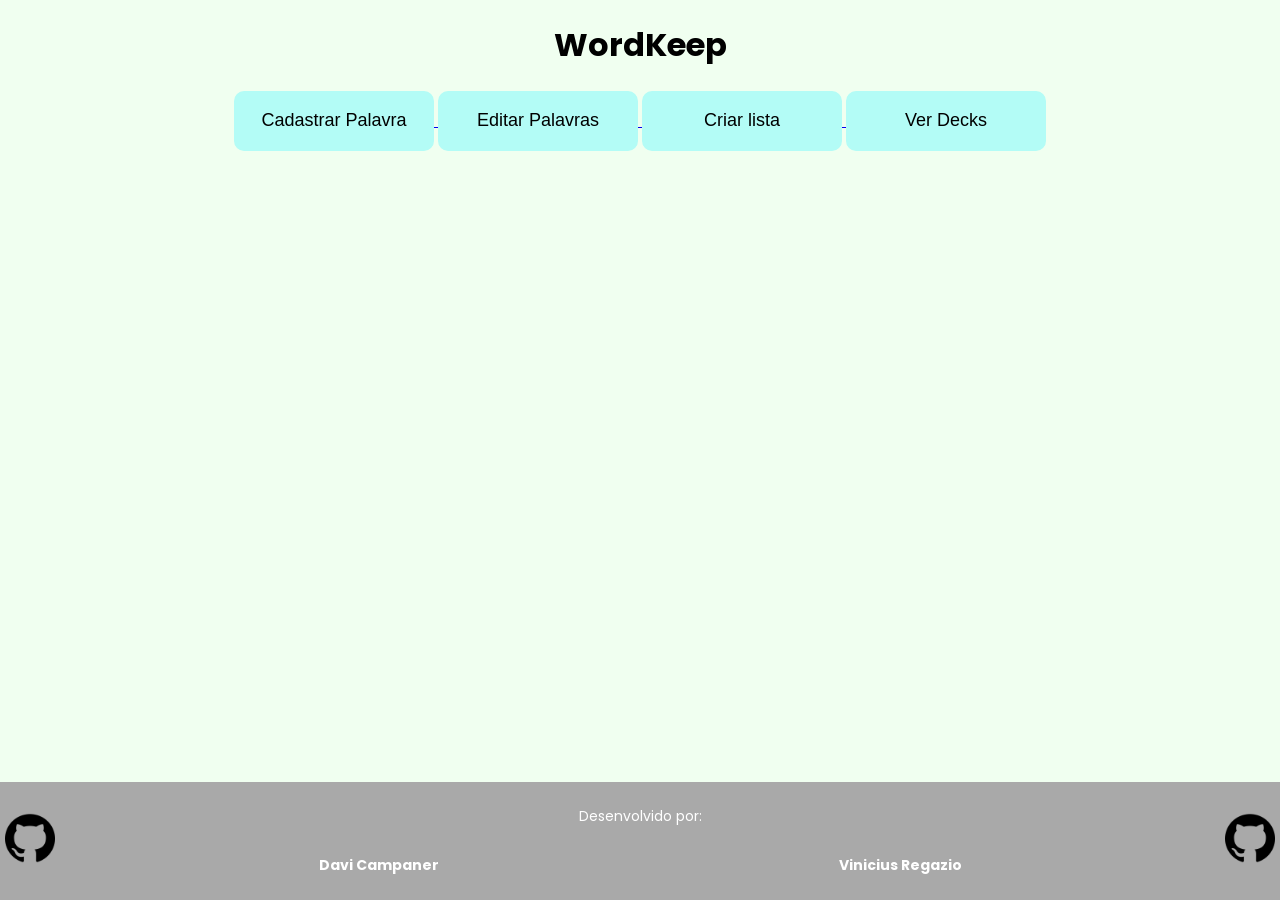
==== frontend/index.html @ 060b2a7f "style: rename button container class and adjust layout for better alignment" ====
<!DOCTYPE html>
<html lang="en">
<head>
    <meta charset="UTF-8">
    <meta name="viewport" content="width=device-width, initial-scale=1.0">
    <link rel="preconnect" href="https://fonts.googleapis.com">
    <link rel="preconnect" href="https://fonts.gstatic.com" crossorigin>
    <link href="https://fonts.googleapis.com/css2?family=Poppins:wght@300;400;600&display=swap" rel="stylesheet">
    <title>WordKeep</title>
    <link rel="stylesheet" href="src/style.css">

</head>

<body>

    <h1> WordKeep</h1>

    <div class="container">

        <div class="home-buttons">
            <a href="pages/criar.html"> 
            <button>Cadastrar Palavra</button>
            </a>
            <a href="pages/editar.html"> 
            <button>Editar Palavras</button>
            </a>
            <a href="pages/decks.html"> 
            <button>Criar lista</button>
            </a>
            <a href="pages/link.html"> 
            <button>Ver Decks</button>
            </a>
        </div>

    </div>
    <div class="container-palavras">

        <ul id="deckList"></ul>

    </div>
    <footer>

    <a href="https://github.com/campanerd">
        <img src="public/github.png">
    </a>

    <div class="text">

        <p>Desenvolvido por:</p>

        <div class="names">
            <strong><p>Davi Campaner</p></strong>
            <strong><p>Vinicius Regazio</p></strong>
        </div>

    </div>

    <a href="https://github.com/regazzio">
        <img src="public/github.png">
    </a>
<script src="src/index.js"></script>
</footer>
</body>
</html>
---- frontend/src/style.css ----
body{
    margin: 0;
    padding: 0;
    min-height: 100vh;
    display: flex;
    flex-direction: column;
    font-family: 'Poppins', sans-serif;
    background-color: honeydew;
 }

h1{
    color:black;
    text-align: center;
}

.container{
    display: flex;
    justify-content: center;
}

.buttons{
    display:flex;
    gap: 300px;
}

button{
    width:200px;
    height:60px;
    font-size:18px;
    background-color: rgb(179, 252, 246);
    border:none;
    border-radius:10px;
    top: 100px;
    transition: 0.3s;
}
button:hover{
    transform: translateY(-5px) scale(1.05);
    box-shadow: 0px 5px 15px rgba(0,0,0,0.3);
}

footer{
    margin-top: auto;

    display: flex;
    justify-content: space-between;
    align-items: center;

    width: 100%;

    text-align: center;

    background-color: darkgray;
    color: white;

    font-size: 14px;

    padding: 10px 0;
}

.names{
    display: flex;
    justify-content: space-between;
    width: 100%;
    gap: 400px;
}
img{
    width: 50px;
    margin: 5PX;
}
img:hover{
    transform: translateY(-5px) scale(1.05);

}
.container-palavras{

    display: flex;

    justify-content: center;

    margin-top: 20px;
}
#lista{
      width: 400px;

    list-style: none;

    padding: 20px;

    background-color: rgb(212, 207, 207);

    border-radius: 15px;

    box-shadow: 0px 4px 10px rgba(0,0,0,0.2);
}
#lista li{

    background-color: #f1f1f1;

    margin-bottom: 10px;

    padding: 10px;

    border-radius: 10px;

    font-size: 18px;

}
.input {
     display: flex;

    flex-direction: column;

    align-items: center;

    gap: 15px;

    margin-top: 20px;
}
.inputtext{

    display: flex;

    gap: 20px;

}
.inputtext input{

    width: 300px;

    height: 50px;

    padding: 10px;

    font-size: 18px;

    border-radius: 10px;

    border: 1px solid #ccc;

}
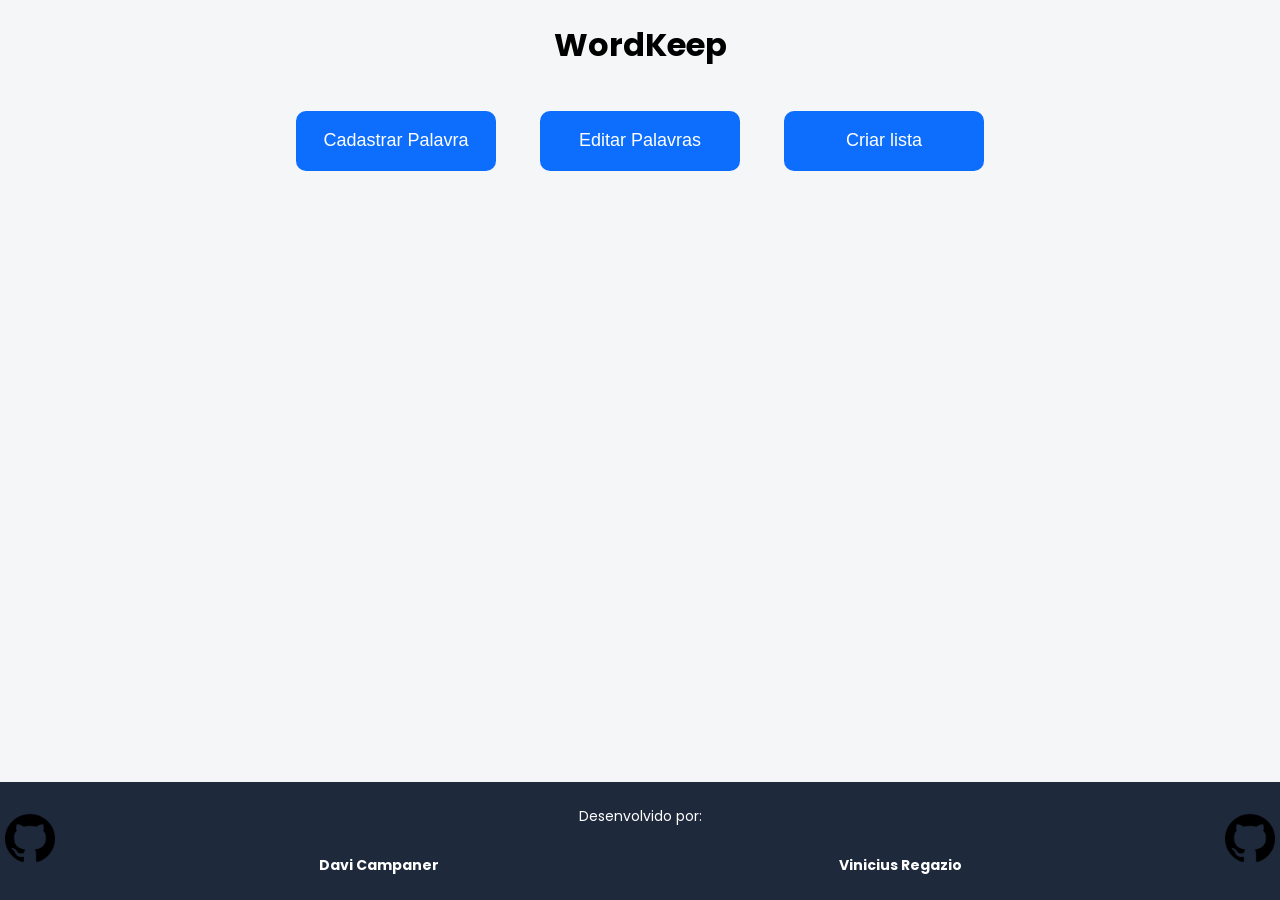
==== commit cfede723: "feat(frontend): update page structure and styles, add criarPalavra and criarDecks pages" ====
--- a/frontend/index.html
+++ b/frontend/index.html
@@ -7,7 +7,7 @@
     <link rel="preconnect" href="https://fonts.gstatic.com" crossorigin>
     <link href="https://fonts.googleapis.com/css2?family=Poppins:wght@300;400;600&display=swap" rel="stylesheet">
     <title>WordKeep</title>
-    <link rel="stylesheet" href="src/style.css">
+    <link rel="stylesheet" href="src/visualizar.css">
 
 </head>
 
@@ -16,28 +16,22 @@
     <h1> WordKeep</h1>
 
     <div class="container">
-
         <div class="home-buttons">
-            <a href="pages/criar.html"> 
+            <a href="pages/criarPalavra.html"> 
             <button>Cadastrar Palavra</button>
             </a>
             <a href="pages/editar.html"> 
             <button>Editar Palavras</button>
             </a>
-            <a href="pages/decks.html"> 
+            <a href="pages/criarDecks.html"> 
             <button>Criar lista</button>
-            </a>
-            <a href="pages/link.html"> 
-            <button>Ver Decks</button>
             </a>
         </div>
 
     </div>
-    <div class="container-palavras">
 
-        <ul id="deckList"></ul>
+    <div id="deckList" class="deck-container"></div>
 
-    </div>
     <footer>
 
     <a href="https://github.com/campanerd">
@@ -58,7 +52,7 @@
     <a href="https://github.com/regazzio">
         <img src="public/github.png">
     </a>
-<script src="src/index.js"></script>
+<script type="module" src="src/exibirDeck.js"></script>
 </footer>
 </body>
 </html>
--- a/frontend/src/visualizar.css
+++ b/frontend/src/visualizar.css
@@ -0,0 +1,115 @@
+body{
+    margin: 0;
+    padding: 0;
+    min-height: 100vh;
+    display: flex;
+    flex-direction: column;
+    font-family: 'Poppins', sans-serif;
+    background-color: #F4F6F8;
+ }
+
+h1{
+    color:black;
+    text-align: center;
+}
+
+.container{
+    display: flex;
+    justify-content: center;
+}
+
+.buttons{
+    display:flex;
+    gap: 300px;
+}
+
+button{
+    width:200px;
+    height:60px;
+    font-size:18px;
+    background-color: #0D6EFD;
+    border:none;
+    border-radius:10px;
+    top: 100px;
+    transition: 0.3s;
+    color: white;
+    margin: 20px;
+}
+button:hover{
+    transform: translateY(-5px) scale(1.05);
+    box-shadow: 0px 5px 15px rgba(0,0,0,0.3);
+}
+
+footer{
+     margin-top: auto;
+    display: flex;
+    justify-content: space-between;
+    align-items: center;
+    width: 100%;
+    text-align: center;
+    background-color: #1E293B;
+    color: white;
+    font-size: 14px;
+    padding: 10px 0;
+}
+
+.names{
+    display: flex;
+    justify-content: space-between;
+    width: 100%;
+    gap: 400px;
+}
+img{
+    width: 50px;
+    margin: 5PX;
+}
+img:hover{
+    transform: translateY(-5px) scale(1.05);
+
+}
+
+.deck-container{
+    display: flex;
+    flex-wrap: wrap;
+    gap: 25px;
+    justify-content: center;
+    margin: 20px;
+}
+
+.deck-card{
+    background: white;
+    width: 300px;
+    padding: 20px;
+    border-radius: 15px;
+    box-shadow: 0 4px 10px rgba(0,0,0,0.1);
+
+    transition: 0.2s;
+}
+
+.deck-card:hover{
+    transform: translateY(-5px);
+}
+
+.deck-card h2{
+    margin-top: 0;
+    color: #222;
+    border-bottom: 2px solid #eee;
+    padding-bottom: 10px;
+}
+
+.lista-palavras{
+    list-style: none;
+    padding: 0;
+}
+
+.palavra{
+    background: #f0f0f0;
+    margin: 8px 0;
+    padding: 10px;
+    border-radius: 8px;
+}
+.home-buttons a {
+
+    text-decoration: none;
+
+}
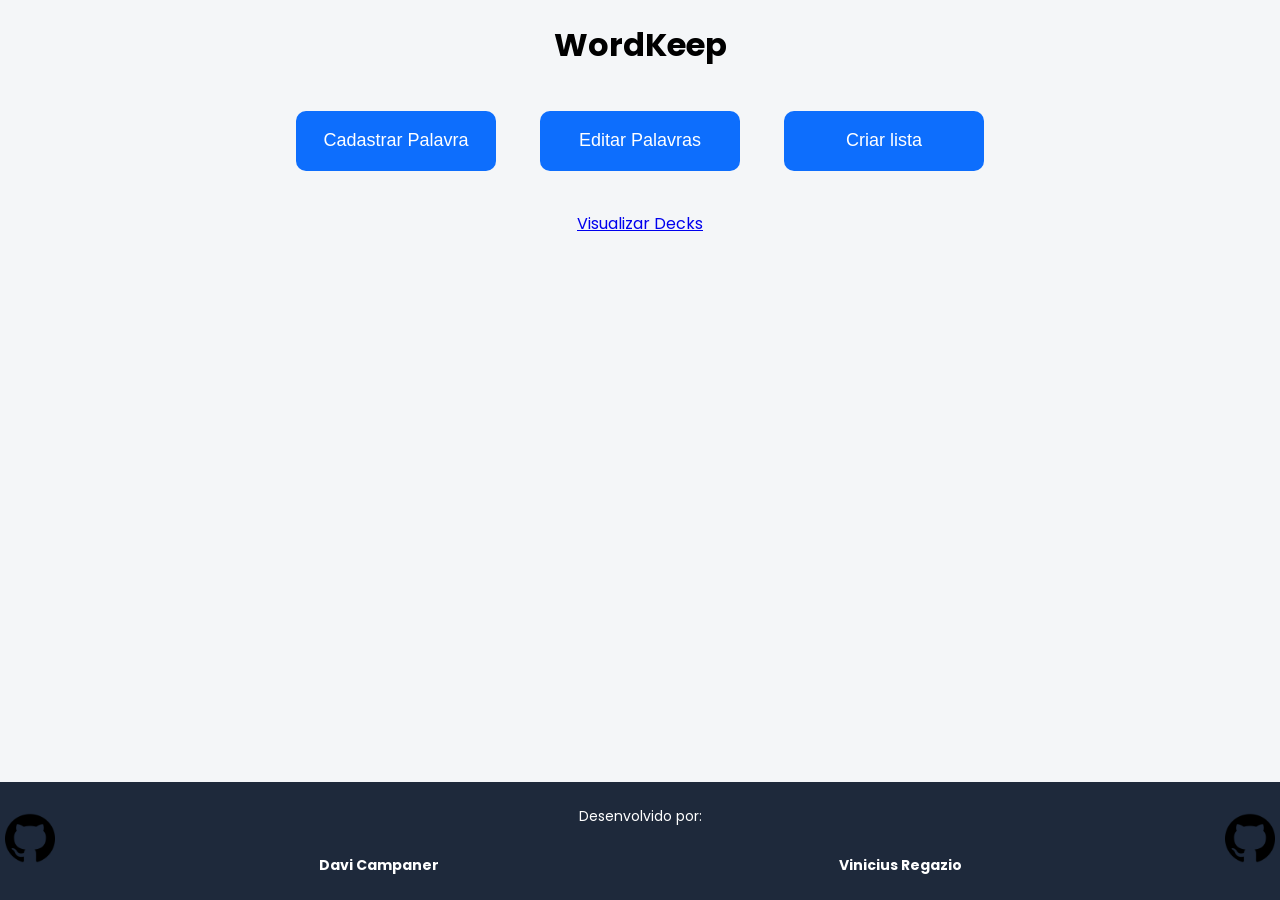
==== commit e279b7b0: "feat(frontend): add link to visualizarDecks and enhance deck list display with edit/delete options" ====
--- a/frontend/index.html
+++ b/frontend/index.html
@@ -30,7 +30,9 @@
 
     </div>
 
-    <div id="deckList" class="deck-container"></div>
+    <div id="deckList" class="deck-container">
+        <a href="pages/visualizarDecks.html">Visualizar Decks</a>
+    </div>
 
     <footer>
 
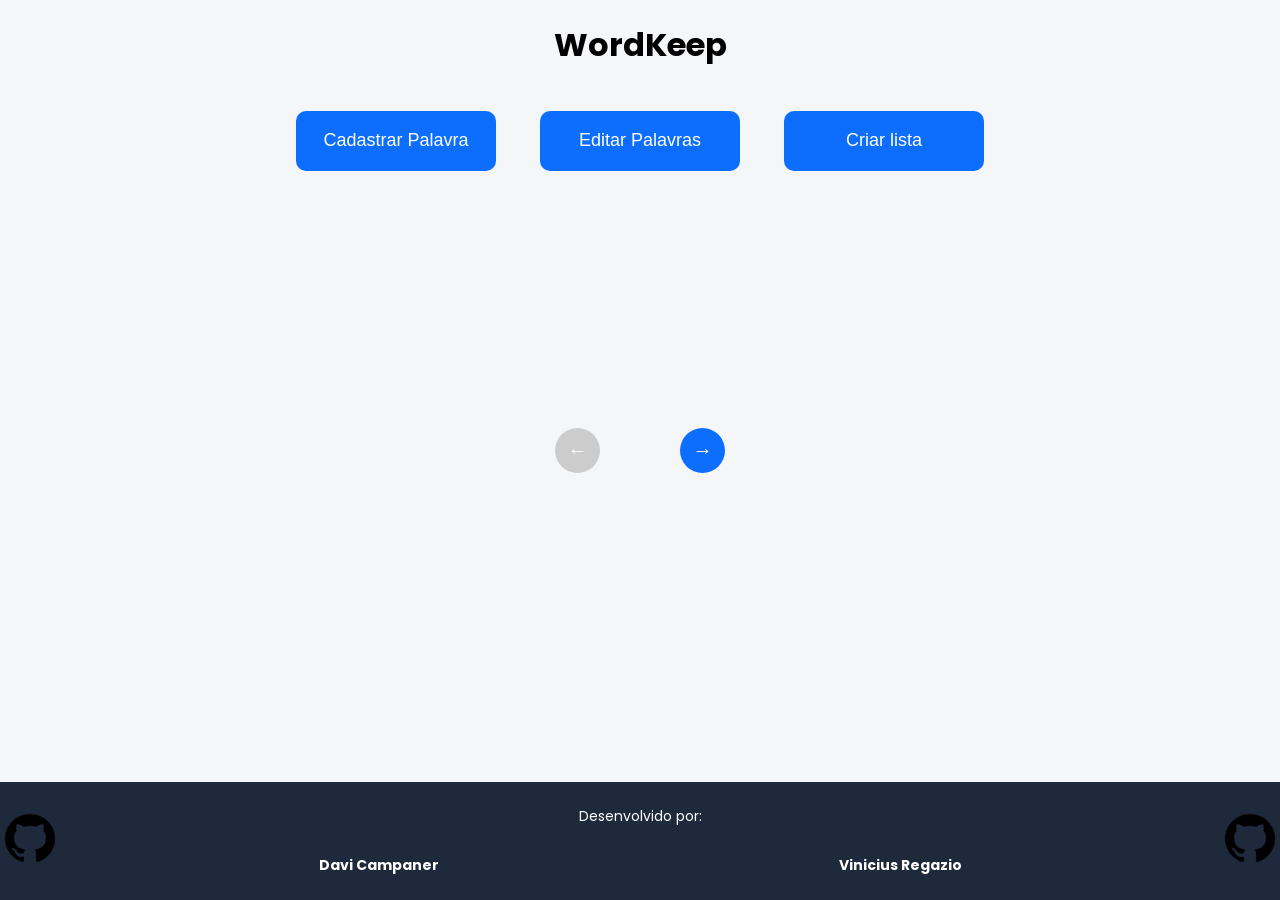
==== commit 56ee5d9f: "fix(frontend): fix exibirDeck bugs and improve carousel animation" ====
--- a/frontend/index.html
+++ b/frontend/index.html
@@ -30,8 +30,10 @@
 
     </div>
 
-    <div id="deckList" class="deck-container">
-        <a href="pages/visualizarDecks.html">Visualizar Decks</a>
+    <div class="carrossel-container">
+        <button id="btnAnterior" class="seta" disabled>&#8592;</button>
+        <div id="deckList" class="deck-container"></div>
+        <button id="btnProximo" class="seta">&#8594;</button>
     </div>
 
     <footer>
--- a/frontend/src/visualizar.css
+++ b/frontend/src/visualizar.css
@@ -68,48 +68,131 @@
 
 }
 
-.deck-container{
+.home-buttons a {
+    text-decoration: none;
+}
+
+.lista-palavras {
+    list-style: none;
+    padding: 0;
+}
+
+.palavra {
+    background: #f0f0f0;
+    margin: 8px 0;
+    padding: 10px;
+    border-radius: 8px;
+}
+
+.carrossel-container {
     display: flex;
-    flex-wrap: wrap;
-    gap: 25px;
+    align-items: center;
+    justify-content: center;
+    gap: 20px;
+    padding: 20px;
+    overflow: hidden;
+    min-height: 480px;
+}
+
+.deck-container {
+    display: flex;
+    align-items: center;
+    gap: 20px;
     justify-content: center;
     margin: 20px;
+    opacity: 1;
+    transition: opacity 0.3s ease;
 }
 
-.deck-card{
+
+.deck-card {
     background: white;
-    width: 300px;
+    width: 280px;
+    height: 400px;
+    overflow-y: auto;
     padding: 20px;
     border-radius: 15px;
     box-shadow: 0 4px 10px rgba(0,0,0,0.1);
-
-    transition: 0.2s;
+    transform: scale(0.85);
+    opacity: 0.6;
+    transition: transform 0.4s ease, box-shadow 0.4s ease, opacity 0.4s ease;
 }
 
-.deck-card:hover{
-    transform: translateY(-5px);
+.deck-card.ativo {
+    transform: scale(1);
+    opacity: 1;
+    box-shadow: 0 8px 20px rgba(0,0,0,0.2);
 }
 
-.deck-card h2{
+.deck-card h2 {
     margin-top: 0;
     color: #222;
     border-bottom: 2px solid #eee;
     padding-bottom: 10px;
 }
 
-.lista-palavras{
-    list-style: none;
-    padding: 0;
+.deck-card:hover {
+    transform: translateY(-5px);
 }
 
-.palavra{
-    background: #f0f0f0;
-    margin: 8px 0;
-    padding: 10px;
-    border-radius: 8px;
+.deck-card.ativo:hover {
+    transform: translateY(-5px) scale(1);
 }
-.home-buttons a {
 
-    text-decoration: none;
+.seta {
+    width: 45px;
+    height: 45px;
+    min-width: 45px;
+    font-size: 20px;
+    border-radius: 50%;
+    background-color: #0D6EFD;
+    color: white;
+    border: none;
+    cursor: pointer;
+    margin: 0;
+    padding: 0;
+    z-index: 10;
+}
 
-}+.seta:disabled {
+    background-color: #ccc;
+    cursor: not-allowed;
+    transform: none;
+    box-shadow: none;
+}
+
+@keyframes slideEsquerda {
+    from { transform: translateX(100px) scale(0.85); opacity: 0; }
+    to { transform: translateX(0) scale(0.85); opacity: 0.6; }
+}
+
+@keyframes slideEsquerda-ativo {
+    from { transform: translateX(100px) scale(1); opacity: 0; }
+    to { transform: translateX(0) scale(1); opacity: 1; }
+}
+
+@keyframes slideDireita {
+    from { transform: translateX(-100px) scale(0.85); opacity: 0; }
+    to { transform: translateX(0) scale(0.85); opacity: 0.6; }
+}
+
+@keyframes slideDireita-ativo {
+    from { transform: translateX(-100px) scale(1); opacity: 0; }
+    to { transform: translateX(0) scale(1); opacity: 1; }
+}
+
+.deck-card.slide-direita {
+    animation: slideDireita 0.4s ease forwards;
+}
+
+.deck-card.slide-esquerda {
+    animation: slideEsquerda 0.4s ease forwards;
+}
+
+.deck-card.ativo.slide-direita {
+    animation: slideDireita-ativo 0.4s ease forwards;
+}
+
+.deck-card.ativo.slide-esquerda {
+    animation: slideEsquerda-ativo 0.4s ease forwards;
+}
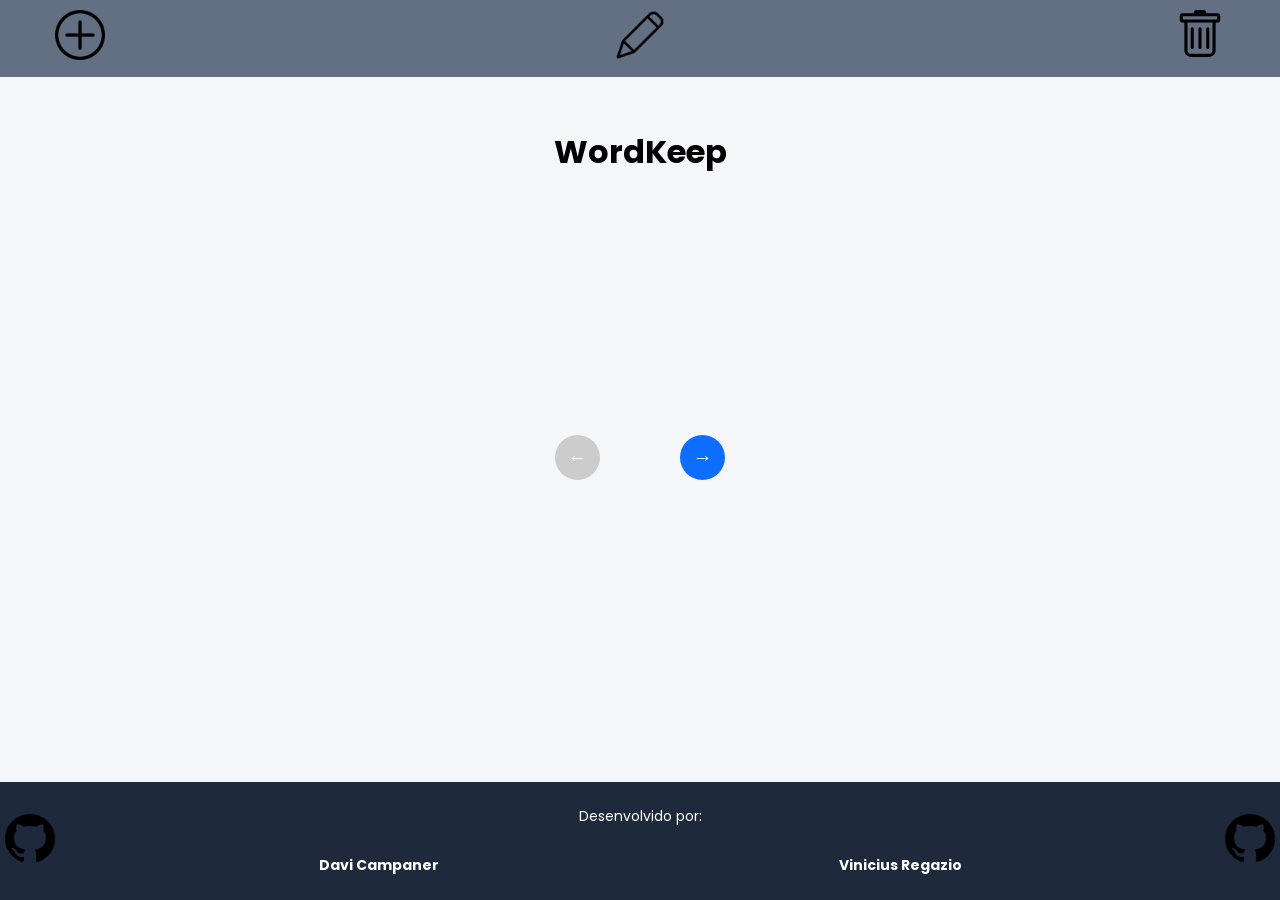
==== commit f3cee1fe: "refactor(frontend): update header layout and improve button styling" ====
--- a/frontend/index.html
+++ b/frontend/index.html
@@ -7,28 +7,26 @@
     <link rel="preconnect" href="https://fonts.gstatic.com" crossorigin>
     <link href="https://fonts.googleapis.com/css2?family=Poppins:wght@300;400;600&display=swap" rel="stylesheet">
     <title>WordKeep</title>
+    <link rel="stylesheet" href="src/base.css">
     <link rel="stylesheet" href="src/visualizar.css">
 
 </head>
 
 <body>
 
+    <header class="cabeca">
+        <a href="../frontend/pages/criarPalavra.html">
+            <img src="public/logo+.png" class="imagenstopo">
+        </a>
+        <a href="../frontend/pages/editar.html"> 
+            <img src="public/pen_icon.png" class="imagenstopo">
+            </a>
+        <a href="../frontend/pages/editar.html">
+            <img src="public/trash.svg" class="imagenstopo">
+        </a>
+        
+    </header>
     <h1> WordKeep</h1>
-
-    <div class="container">
-        <div class="home-buttons">
-            <a href="pages/criarPalavra.html"> 
-            <button>Cadastrar Palavra</button>
-            </a>
-            <a href="pages/editar.html"> 
-            <button>Editar Palavras</button>
-            </a>
-            <a href="pages/criarDecks.html"> 
-            <button>Criar lista</button>
-            </a>
-        </div>
-
-    </div>
 
     <div class="carrossel-container">
         <button id="btnAnterior" class="seta" disabled>&#8592;</button>
--- a/frontend/src/base.css
+++ b/frontend/src/base.css
@@ -0,0 +1,74 @@
+body {
+    margin: 0;
+    padding: 0;
+    min-height: 100vh;
+    display: flex;
+    flex-direction: column;
+    font-family: 'Poppins', sans-serif;
+    background-color: #F4F6F8;
+}
+
+h1 {
+    color: black;
+    text-align: center;
+}
+
+.container {
+    display: flex;
+    justify-content: space-around;
+}
+
+button {
+    width: 200px;
+    height: 60px;
+    font-size: 18px;
+    background-color: #0D6EFD;
+    border: none;
+    border-radius: 10px;
+    top: 100px;
+    transition: 0.3s;
+    color: white;
+    margin: 20px;
+}
+
+button:hover {
+    transform: translateY(-5px) scale(1.05);
+    box-shadow: 0px 5px 15px rgba(0, 0, 0, 0.3);
+}
+
+footer {
+    margin-top: auto;
+    display: flex;
+    justify-content: space-between;
+    align-items: center;
+    width: 100%;
+    text-align: center;
+    background-color: #1E293B;
+    color: white;
+    font-size: 14px;
+    padding: 10px 0;
+}
+
+.names {
+    display: flex;
+    justify-content: space-between;
+    width: 100%;
+    gap: 400px;
+}
+
+img {
+    width: 50px;
+    margin: 5px;
+}
+
+img:hover {
+    transform: translateY(-5px) scale(1.05);
+}
+
+.home-buttons a {
+    text-decoration: none;
+}
+.home-buttons{
+    display: flex;
+    justify-content: space-around;
+}
--- a/frontend/src/visualizar.css
+++ b/frontend/src/visualizar.css
@@ -1,75 +1,6 @@
-body{
-    margin: 0;
-    padding: 0;
-    min-height: 100vh;
-    display: flex;
-    flex-direction: column;
-    font-family: 'Poppins', sans-serif;
-    background-color: #F4F6F8;
- }
-
-h1{
-    color:black;
-    text-align: center;
-}
-
-.container{
-    display: flex;
-    justify-content: center;
-}
-
-.buttons{
-    display:flex;
+.buttons {
+    display: flex;
     gap: 300px;
-}
-
-button{
-    width:200px;
-    height:60px;
-    font-size:18px;
-    background-color: #0D6EFD;
-    border:none;
-    border-radius:10px;
-    top: 100px;
-    transition: 0.3s;
-    color: white;
-    margin: 20px;
-}
-button:hover{
-    transform: translateY(-5px) scale(1.05);
-    box-shadow: 0px 5px 15px rgba(0,0,0,0.3);
-}
-
-footer{
-     margin-top: auto;
-    display: flex;
-    justify-content: space-between;
-    align-items: center;
-    width: 100%;
-    text-align: center;
-    background-color: #1E293B;
-    color: white;
-    font-size: 14px;
-    padding: 10px 0;
-}
-
-.names{
-    display: flex;
-    justify-content: space-between;
-    width: 100%;
-    gap: 400px;
-}
-img{
-    width: 50px;
-    margin: 5PX;
-}
-img:hover{
-    transform: translateY(-5px) scale(1.05);
-
-}
-
-.home-buttons a {
-    text-decoration: none;
 }
 
 .lista-palavras {
@@ -86,12 +17,12 @@
 
 .carrossel-container {
     display: flex;
-    align-items: center;
+    align-items: center;      
     justify-content: center;
     gap: 20px;
     padding: 20px;
     overflow: hidden;
-    min-height: 480px;
+    min-height: 480px;         
 }
 
 .deck-container {
@@ -102,26 +33,30 @@
     margin: 20px;
     opacity: 1;
     transition: opacity 0.3s ease;
-}
-
+    font-size: 15px;
+}
 
 .deck-card {
     background: white;
-    width: 280px;
-    height: 400px;
+    width: 500px;
+    height: 440px;
     overflow-y: auto;
-    padding: 20px;
-    border-radius: 15px;
+    padding: 30px;
+    border-radius: 20px;
     box-shadow: 0 4px 10px rgba(0,0,0,0.1);
-    transform: scale(0.85);
-    opacity: 0.6;
-    transition: transform 0.4s ease, box-shadow 0.4s ease, opacity 0.4s ease;
+    transform: scale(0.8);
+    opacity: 0.5;
+    filter: blur(1px);
+    z-index: 1;
+    transition: transform 0.4s ease, opacity 0.4s ease, filter 0.4s ease, box-shadow 0.4s ease;
 }
 
 .deck-card.ativo {
-    transform: scale(1);
+    transform: scale(2);
     opacity: 1;
+    filter: blur(0);
     box-shadow: 0 8px 20px rgba(0,0,0,0.2);
+    z-index: 10;
 }
 
 .deck-card h2 {
@@ -129,10 +64,11 @@
     color: #222;
     border-bottom: 2px solid #eee;
     padding-bottom: 10px;
+    font-size: 25px;
 }
 
 .deck-card:hover {
-    transform: translateY(-5px);
+    transform: translateY(-5px) scale(0.85);
 }
 
 .deck-card.ativo:hover {
@@ -196,3 +132,69 @@
 .deck-card.ativo.slide-esquerda {
     animation: slideEsquerda-ativo 0.4s ease forwards;
 }
+#deckList {
+    display: flex;
+    justify-content: center;
+    align-items: center;
+    gap: 20px;
+    transition: transform 0.35s ease;
+    will-change: transform;
+}
+
+.home-buttons {
+    position: absolute;      
+    top: 20px;
+    right: 30px;
+    display: flex;
+    flex-direction: column;
+    align-items: flex-end;   
+    gap: 8px;
+}
+
+.home-buttons button {
+    width: 150px;
+    height: 45px;
+    font-size: 14px;
+    margin: 0;   
+}
+#deckList {
+    display: flex;
+    justify-content: center;
+    align-items: center;
+    gap: 20px;
+    transition: transform 0.35s ease;
+    will-change: transform;
+}
+
+
+.deck-card {
+    width: 300px;
+    transition:
+        transform 0.4s ease,
+        opacity 0.4s ease,
+        filter 0.4s ease;
+    transform: scale(0.78);
+    opacity: 0.45;
+    filter: blur(1px);
+    z-index: 1;
+}
+
+.deck-card.ativo {
+    transform: scale(1);
+    opacity: 1;
+    filter: blur(0);
+    z-index: 10;
+}
+.cabeca{
+    top: 0%;
+    width: 100%;
+    background-color: #636f83;
+    text-align: center;
+    padding: 5px 0;
+    margin-bottom: 30px;
+    display: flex;
+    align-items: center;
+    gap: 500PX;
+    display: flex;
+    justify-content: center;
+}
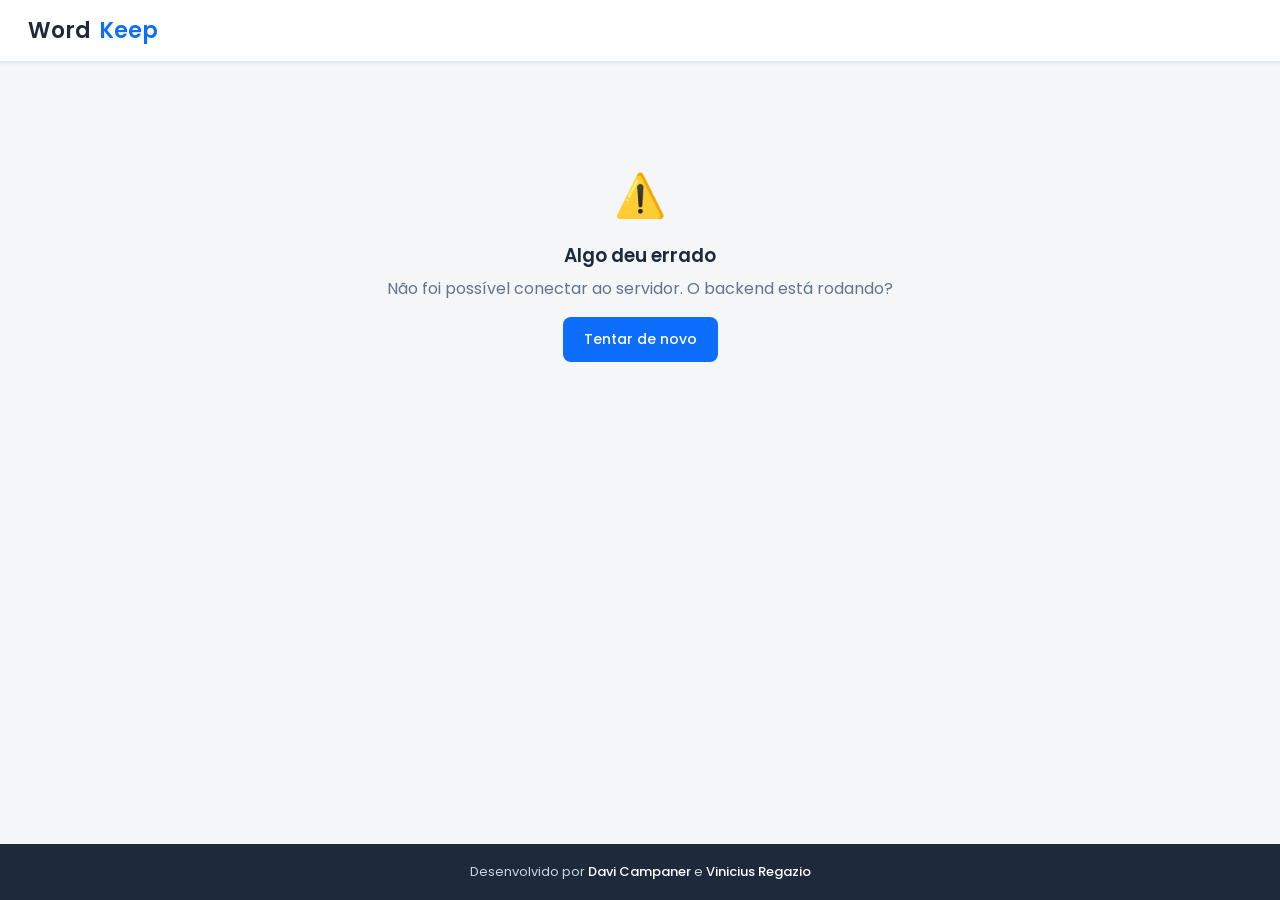
==== commit 80424820: "feat(frontend): refresh and update, files reorganize on the frontend" ====
--- a/frontend/index.html
+++ b/frontend/index.html
@@ -1,60 +1,35 @@
 <!DOCTYPE html>
-<html lang="en">
+<html lang="pt-br">
 <head>
     <meta charset="UTF-8">
     <meta name="viewport" content="width=device-width, initial-scale=1.0">
     <link rel="preconnect" href="https://fonts.googleapis.com">
     <link rel="preconnect" href="https://fonts.gstatic.com" crossorigin>
-    <link href="https://fonts.googleapis.com/css2?family=Poppins:wght@300;400;600&display=swap" rel="stylesheet">
+    <link href="https://fonts.googleapis.com/css2?family=Poppins:wght@300;400;500;600&display=swap" rel="stylesheet">
     <title>WordKeep</title>
-    <link rel="stylesheet" href="src/base.css">
-    <link rel="stylesheet" href="src/visualizar.css">
-
+    <link rel="stylesheet" href="src/styles/styles.css">
 </head>
 
 <body>
+    <header class="topbar">
+        <div class="brand" data-nav="decks">
+            Word<span class="dot">Keep</span>
+        </div>
+        <nav id="nav"></nav>
+    </header>
 
-    <header class="cabeca">
-        <a href="../frontend/pages/criarPalavra.html">
-            <img src="public/logo+.png" class="imagenstopo">
-        </a>
-        <a href="../frontend/pages/editar.html"> 
-            <img src="public/pen_icon.png" class="imagenstopo">
-            </a>
-        <a href="../frontend/pages/editar.html">
-            <img src="public/trash.svg" class="imagenstopo">
-        </a>
-        
-    </header>
-    <h1> WordKeep</h1>
-
-    <div class="carrossel-container">
-        <button id="btnAnterior" class="seta" disabled>&#8592;</button>
-        <div id="deckList" class="deck-container"></div>
-        <button id="btnProximo" class="seta">&#8594;</button>
-    </div>
+    <main id="app"></main>
 
     <footer>
+        Desenvolvido por
+        <a href="https://github.com/campanerd" target="_blank">Davi Campaner</a>
+        e
+        <a href="https://github.com/regazzio" target="_blank">Vinicius Regazio</a>
+    </footer>
 
-    <a href="https://github.com/campanerd">
-        <img src="public/github.png">
-    </a>
+    <div id="toast-container"></div>
+    <div id="modal-root"></div>
 
-    <div class="text">
-
-        <p>Desenvolvido por:</p>
-
-        <div class="names">
-            <strong><p>Davi Campaner</p></strong>
-            <strong><p>Vinicius Regazio</p></strong>
-        </div>
-
-    </div>
-
-    <a href="https://github.com/regazzio">
-        <img src="public/github.png">
-    </a>
-<script type="module" src="src/exibirDeck.js"></script>
-</footer>
+    <script type="module" src="src/app.js"></script>
 </body>
-</html>+</html>
--- a/frontend/src/styles/styles.css
+++ b/frontend/src/styles/styles.css
@@ -0,0 +1,615 @@
+/* ============================================================
+   WordKeep — Design System
+   ============================================================ */
+
+:root {
+    --primary: #0D6EFD;
+    --primary-dark: #0b5ed7;
+    --primary-soft: #e7f1ff;
+
+    --dark: #1E293B;
+    --bg: #F4F6F8;
+    --surface: #ffffff;
+
+    --text: #1E293B;
+    --text-muted: #64748b;
+    --border: #e2e8f0;
+
+    --danger: #ef4444;
+    --danger-dark: #dc2626;
+    --success: #22c55e;
+
+    --radius-sm: 8px;
+    --radius: 14px;
+    --radius-lg: 20px;
+
+    --shadow-sm: 0 1px 3px rgba(15, 23, 42, 0.08);
+    --shadow: 0 4px 14px rgba(15, 23, 42, 0.10);
+    --shadow-lg: 0 12px 32px rgba(15, 23, 42, 0.16);
+
+    --transition: 0.2s ease;
+}
+
+* {
+    box-sizing: border-box;
+    margin: 0;
+    padding: 0;
+}
+
+body {
+    font-family: 'Poppins', sans-serif;
+    background-color: var(--bg);
+    color: var(--text);
+    min-height: 100vh;
+    display: flex;
+    flex-direction: column;
+}
+
+/* ---------------- Topbar ---------------- */
+.topbar {
+    position: sticky;
+    top: 0;
+    z-index: 50;
+    display: flex;
+    align-items: center;
+    justify-content: space-between;
+    padding: 14px 28px;
+    background: var(--surface);
+    border-bottom: 1px solid var(--border);
+    box-shadow: var(--shadow-sm);
+}
+
+.brand {
+    display: flex;
+    align-items: center;
+    gap: 8px;
+    font-size: 22px;
+    font-weight: 600;
+    color: var(--dark);
+    cursor: pointer;
+    user-select: none;
+}
+
+.brand .dot {
+    color: var(--primary);
+}
+
+.topbar nav {
+    display: flex;
+    gap: 6px;
+}
+
+.nav-link {
+    padding: 8px 16px;
+    border-radius: var(--radius-sm);
+    font-size: 14px;
+    font-weight: 500;
+    color: var(--text-muted);
+    background: none;
+    border: none;
+    cursor: pointer;
+    transition: var(--transition);
+}
+
+.nav-link:hover {
+    background: var(--bg);
+    color: var(--text);
+}
+
+.nav-link.active {
+    background: var(--primary-soft);
+    color: var(--primary);
+}
+
+/* ---------------- Layout ---------------- */
+main {
+    flex: 1;
+    width: 100%;
+    max-width: 1100px;
+    margin: 0 auto;
+    padding: 32px 28px 60px;
+}
+
+.page-head {
+    display: flex;
+    align-items: center;
+    justify-content: space-between;
+    gap: 16px;
+    margin-bottom: 28px;
+    flex-wrap: wrap;
+}
+
+.page-head h1 {
+    font-size: 26px;
+    font-weight: 600;
+    color: var(--dark);
+}
+
+.page-head .subtitle {
+    font-size: 14px;
+    color: var(--text-muted);
+    margin-top: 2px;
+}
+
+.back-btn {
+    display: inline-flex;
+    align-items: center;
+    gap: 6px;
+    background: none;
+    border: none;
+    color: var(--text-muted);
+    font-size: 14px;
+    font-weight: 500;
+    cursor: pointer;
+    padding: 6px 0;
+    margin-bottom: 12px;
+    transition: var(--transition);
+}
+
+.back-btn:hover {
+    color: var(--primary);
+}
+
+/* ---------------- Buttons ---------------- */
+.btn {
+    display: inline-flex;
+    align-items: center;
+    justify-content: center;
+    gap: 8px;
+    font-family: inherit;
+    font-size: 14px;
+    font-weight: 500;
+    padding: 11px 20px;
+    border-radius: var(--radius-sm);
+    border: 1px solid transparent;
+    cursor: pointer;
+    transition: var(--transition);
+    white-space: nowrap;
+}
+
+.btn:active {
+    transform: translateY(1px);
+}
+
+.btn-primary {
+    background: var(--primary);
+    color: #fff;
+}
+
+.btn-primary:hover {
+    background: var(--primary-dark);
+}
+
+.btn-ghost {
+    background: var(--surface);
+    color: var(--text);
+    border-color: var(--border);
+}
+
+.btn-ghost:hover {
+    background: var(--bg);
+}
+
+.btn-danger {
+    background: var(--danger);
+    color: #fff;
+}
+
+.btn-danger:hover {
+    background: var(--danger-dark);
+}
+
+.btn:disabled {
+    opacity: 0.55;
+    cursor: not-allowed;
+    transform: none;
+}
+
+.icon-btn {
+    display: inline-flex;
+    align-items: center;
+    justify-content: center;
+    width: 34px;
+    height: 34px;
+    border-radius: var(--radius-sm);
+    border: none;
+    background: none;
+    color: var(--text-muted);
+    cursor: pointer;
+    font-size: 16px;
+    transition: var(--transition);
+}
+
+.icon-btn:hover {
+    background: var(--bg);
+    color: var(--text);
+}
+
+.icon-btn.danger:hover {
+    background: #fee2e2;
+    color: var(--danger);
+}
+
+/* ---------------- Deck grid ---------------- */
+.deck-grid {
+    display: grid;
+    grid-template-columns: repeat(auto-fill, minmax(240px, 1fr));
+    gap: 20px;
+}
+
+.deck-card {
+    background: var(--surface);
+    border: 1px solid var(--border);
+    border-radius: var(--radius);
+    padding: 22px;
+    cursor: pointer;
+    transition: var(--transition);
+    display: flex;
+    flex-direction: column;
+    gap: 14px;
+    min-height: 150px;
+}
+
+.deck-card:hover {
+    transform: translateY(-4px);
+    box-shadow: var(--shadow-lg);
+    border-color: transparent;
+}
+
+.deck-card .deck-name {
+    font-size: 18px;
+    font-weight: 600;
+    color: var(--dark);
+    word-break: break-word;
+}
+
+.deck-card .deck-meta {
+    font-size: 13px;
+    color: var(--text-muted);
+    margin-top: auto;
+    display: flex;
+    align-items: center;
+    gap: 6px;
+}
+
+.deck-card .deck-actions {
+    display: flex;
+    gap: 4px;
+    margin-top: auto;
+}
+
+.badge {
+    display: inline-flex;
+    align-items: center;
+    gap: 5px;
+    background: var(--primary-soft);
+    color: var(--primary);
+    font-size: 12px;
+    font-weight: 500;
+    padding: 4px 10px;
+    border-radius: 999px;
+}
+
+/* ---------------- Word list ---------------- */
+.word-add {
+    display: flex;
+    gap: 10px;
+    margin-bottom: 24px;
+    flex-wrap: wrap;
+}
+
+.word-add .input {
+    flex: 1;
+    min-width: 220px;
+}
+
+.word-list {
+    display: flex;
+    flex-direction: column;
+    gap: 10px;
+}
+
+.word-row {
+    display: flex;
+    align-items: center;
+    gap: 14px;
+    background: var(--surface);
+    border: 1px solid var(--border);
+    border-radius: var(--radius);
+    padding: 14px 18px;
+    transition: var(--transition);
+}
+
+.word-row:hover {
+    box-shadow: var(--shadow);
+}
+
+.word-row .term {
+    font-weight: 600;
+    color: var(--dark);
+}
+
+.word-row .arrow {
+    color: var(--text-muted);
+}
+
+.word-row .translation {
+    color: var(--text-muted);
+}
+
+.word-row .missing {
+    color: var(--danger);
+    font-style: italic;
+    font-size: 13px;
+}
+
+.word-row .spacer {
+    margin-left: auto;
+}
+
+/* ---------------- Inputs ---------------- */
+.input {
+    width: 100%;
+    font-family: inherit;
+    font-size: 15px;
+    padding: 12px 14px;
+    border: 1px solid var(--border);
+    border-radius: var(--radius-sm);
+    background: var(--surface);
+    color: var(--text);
+    transition: var(--transition);
+}
+
+.input:focus {
+    outline: none;
+    border-color: var(--primary);
+    box-shadow: 0 0 0 3px var(--primary-soft);
+}
+
+.field-label {
+    display: block;
+    font-size: 13px;
+    font-weight: 500;
+    color: var(--text-muted);
+    margin-bottom: 6px;
+}
+
+/* ---------------- Empty / loading ---------------- */
+.empty {
+    text-align: center;
+    padding: 70px 20px;
+    color: var(--text-muted);
+}
+
+.empty .emoji {
+    font-size: 42px;
+    margin-bottom: 14px;
+}
+
+.empty h3 {
+    color: var(--text);
+    font-weight: 600;
+    margin-bottom: 6px;
+}
+
+.spinner {
+    width: 36px;
+    height: 36px;
+    margin: 70px auto;
+    border: 4px solid var(--border);
+    border-top-color: var(--primary);
+    border-radius: 50%;
+    animation: spin 0.7s linear infinite;
+}
+
+@keyframes spin {
+    to { transform: rotate(360deg); }
+}
+
+/* ---------------- Study / flashcards ---------------- */
+.study {
+    display: flex;
+    flex-direction: column;
+    align-items: center;
+    gap: 24px;
+}
+
+.flashcard {
+    width: min(440px, 100%);
+    height: 280px;
+    perspective: 1200px;
+    cursor: pointer;
+}
+
+.flashcard-inner {
+    position: relative;
+    width: 100%;
+    height: 100%;
+    transition: transform 0.5s;
+    transform-style: preserve-3d;
+}
+
+.flashcard.flipped .flashcard-inner {
+    transform: rotateY(180deg);
+}
+
+.flashcard-face {
+    position: absolute;
+    inset: 0;
+    backface-visibility: hidden;
+    display: flex;
+    flex-direction: column;
+    align-items: center;
+    justify-content: center;
+    gap: 10px;
+    background: var(--surface);
+    border: 1px solid var(--border);
+    border-radius: var(--radius-lg);
+    box-shadow: var(--shadow);
+    padding: 30px;
+    text-align: center;
+}
+
+.flashcard-face .hint {
+    font-size: 12px;
+    text-transform: uppercase;
+    letter-spacing: 1px;
+    color: var(--text-muted);
+}
+
+.flashcard-face .word {
+    font-size: 32px;
+    font-weight: 600;
+    color: var(--dark);
+    word-break: break-word;
+}
+
+.flashcard-face.back {
+    transform: rotateY(180deg);
+    background: var(--primary-soft);
+}
+
+.flashcard-face.back .word {
+    color: var(--primary-dark);
+}
+
+.study-controls {
+    display: flex;
+    align-items: center;
+    gap: 16px;
+}
+
+.study-progress {
+    font-size: 14px;
+    font-weight: 500;
+    color: var(--text-muted);
+    min-width: 70px;
+    text-align: center;
+}
+
+.round-btn {
+    width: 48px;
+    height: 48px;
+    border-radius: 50%;
+    border: none;
+    background: var(--primary);
+    color: #fff;
+    font-size: 20px;
+    cursor: pointer;
+    transition: var(--transition);
+}
+
+.round-btn:hover {
+    background: var(--primary-dark);
+    transform: scale(1.05);
+}
+
+.round-btn:disabled {
+    background: #cbd5e1;
+    cursor: not-allowed;
+    transform: none;
+}
+
+/* ---------------- Modal ---------------- */
+.modal-overlay {
+    position: fixed;
+    inset: 0;
+    background: rgba(15, 23, 42, 0.45);
+    display: flex;
+    align-items: center;
+    justify-content: center;
+    padding: 20px;
+    z-index: 100;
+    animation: fade 0.15s ease;
+}
+
+.modal {
+    background: var(--surface);
+    border-radius: var(--radius-lg);
+    box-shadow: var(--shadow-lg);
+    width: min(420px, 100%);
+    padding: 26px;
+    animation: pop 0.18s ease;
+}
+
+.modal h2 {
+    font-size: 19px;
+    font-weight: 600;
+    color: var(--dark);
+    margin-bottom: 8px;
+}
+
+.modal p {
+    font-size: 14px;
+    color: var(--text-muted);
+    margin-bottom: 18px;
+}
+
+.modal-actions {
+    display: flex;
+    justify-content: flex-end;
+    gap: 10px;
+    margin-top: 22px;
+}
+
+@keyframes fade {
+    from { opacity: 0; }
+}
+
+@keyframes pop {
+    from { opacity: 0; transform: scale(0.96); }
+}
+
+/* ---------------- Toast ---------------- */
+#toast-container {
+    position: fixed;
+    bottom: 24px;
+    right: 24px;
+    display: flex;
+    flex-direction: column;
+    gap: 10px;
+    z-index: 200;
+}
+
+.toast {
+    display: flex;
+    align-items: center;
+    gap: 10px;
+    background: var(--dark);
+    color: #fff;
+    padding: 13px 18px;
+    border-radius: var(--radius-sm);
+    box-shadow: var(--shadow-lg);
+    font-size: 14px;
+    animation: slide-in 0.25s ease;
+    max-width: 340px;
+}
+
+.toast.success { background: #15803d; }
+.toast.error { background: var(--danger-dark); }
+
+@keyframes slide-in {
+    from { opacity: 0; transform: translateX(40px); }
+}
+
+/* ---------------- Footer ---------------- */
+footer {
+    background: var(--dark);
+    color: #cbd5e1;
+    text-align: center;
+    padding: 18px;
+    font-size: 13px;
+}
+
+footer a {
+    color: #fff;
+    text-decoration: none;
+    font-weight: 500;
+}
+
+/* ---------------- Responsive ---------------- */
+@media (max-width: 640px) {
+    .topbar { padding: 12px 16px; }
+    main { padding: 24px 16px 50px; }
+    .page-head h1 { font-size: 22px; }
+}
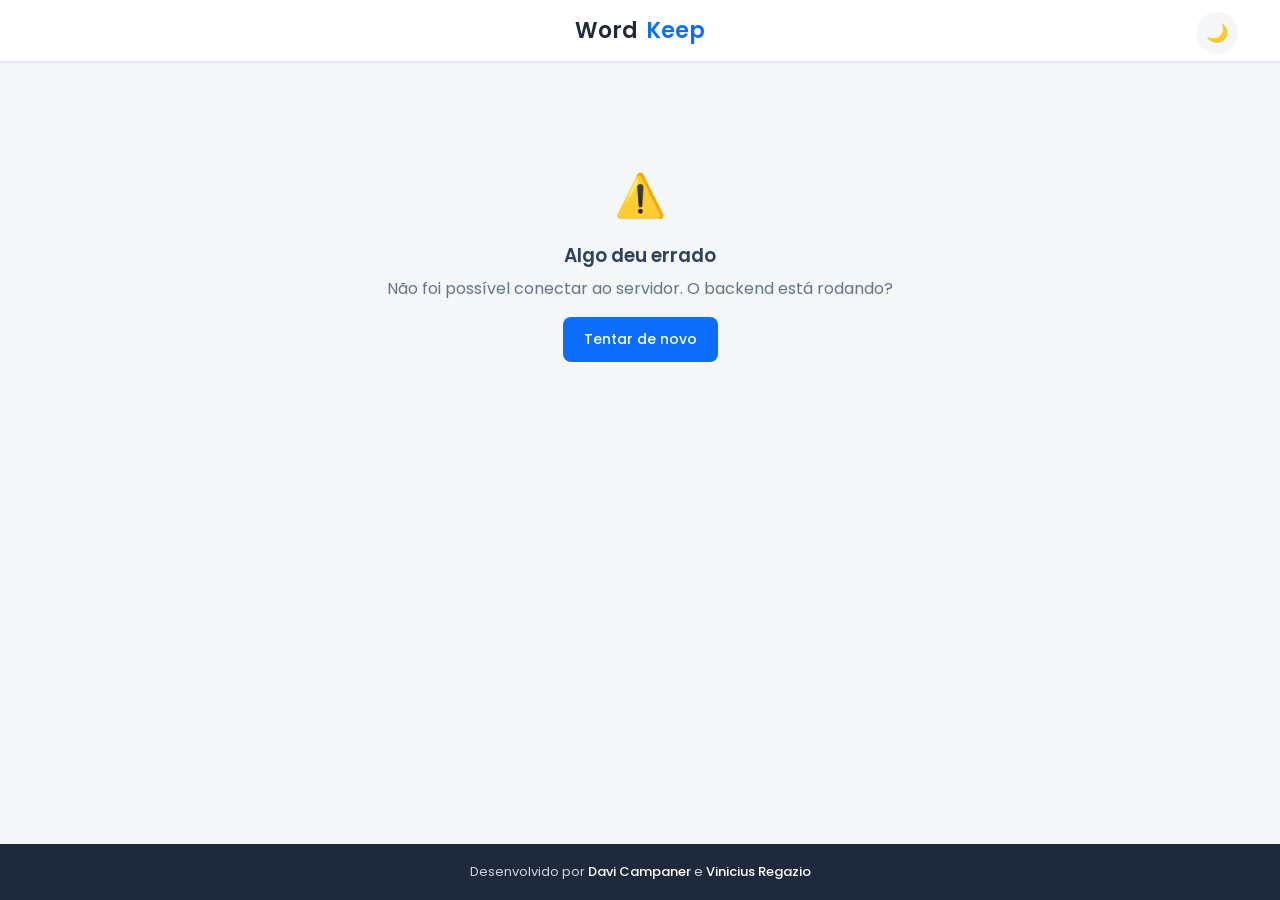
==== commit 29321d97: "feat(frontend): add theme toggle button and dark mode support" ====
--- a/frontend/index.html
+++ b/frontend/index.html
@@ -16,6 +16,9 @@
             Word<span class="dot">Keep</span>
         </div>
         <nav id="nav"></nav>
+        <button id="theme-toggle" class="theme-toggle">
+          🌙
+        </button>
     </header>
 
     <main id="app"></main>
--- a/frontend/src/styles/styles.css
+++ b/frontend/src/styles/styles.css
@@ -1,33 +1,26 @@
-/* ============================================================
-   WordKeep — Design System
-   ============================================================ */
-
 :root {
     --primary: #0D6EFD;
     --primary-dark: #0b5ed7;
-    --primary-soft: #e7f1ff;
-
+    --primary-soft: #deddfc;
     --dark: #1E293B;
     --bg: #F4F6F8;
     --surface: #ffffff;
-
-    --text: #1E293B;
+    --text: #2f415e;
     --text-muted: #64748b;
     --border: #e2e8f0;
-
     --danger: #ef4444;
     --danger-dark: #dc2626;
     --success: #22c55e;
-
     --radius-sm: 8px;
     --radius: 14px;
     --radius-lg: 20px;
-
     --shadow-sm: 0 1px 3px rgba(15, 23, 42, 0.08);
     --shadow: 0 4px 14px rgba(15, 23, 42, 0.10);
     --shadow-lg: 0 12px 32px rgba(15, 23, 42, 0.16);
-
     --transition: 0.2s ease;
+    --footer-bg: #1E293B;
+    --footer-text: #cbd5e1;
+    --footer-link: #ffffff;
 }
 
 * {
@@ -35,6 +28,39 @@
     margin: 0;
     padding: 0;
 }
+.dark-theme {
+    --bg: #0f172a;
+    --surface: #1e293b;
+    --text: #f8fafc;
+    --text-muted: #88a2c7;
+    --dark: #ffffff;
+    --border: #334155;
+    --primary-soft: #3f4e70;
+    --shadow-sm: 0 1px 3px rgba(0,0,0,0.3);
+    --shadow: 0 4px 14px rgba(0,0,0,0.35);
+    --shadow-lg: 0 12px 32px rgba(0,0,0,0.45);
+    --footer-bg: #020617;
+    --footer-text: #94a3b8;
+    --footer-link: #f8fafc;
+}
+.theme-toggle {
+    position: absolute;
+    top: 12px;
+    right: 42px;
+    width: 42px;
+    height: 42px;
+    border: none;
+    border-radius: 50%;
+    cursor: pointer;
+    font-size: 18px;
+    background: var(--bg);
+    color: var(--text);
+    transition: var(--transition);
+}
+
+.theme-toggle:hover {
+    transform: scale(1.08);
+}
 
 body {
     font-family: 'Poppins', sans-serif;
@@ -45,18 +71,19 @@
     flex-direction: column;
 }
 
-/* ---------------- Topbar ---------------- */
+
 .topbar {
     position: sticky;
     top: 0;
     z-index: 50;
     display: flex;
     align-items: center;
-    justify-content: space-between;
+    justify-content: center;
     padding: 14px 28px;
     background: var(--surface);
     border-bottom: 1px solid var(--border);
     box-shadow: var(--shadow-sm);
+    position: relative;
 }
 
 .brand {
@@ -101,7 +128,6 @@
     color: var(--primary);
 }
 
-/* ---------------- Layout ---------------- */
 main {
     flex: 1;
     width: 100%;
@@ -150,7 +176,6 @@
     color: var(--primary);
 }
 
-/* ---------------- Buttons ---------------- */
 .btn {
     display: inline-flex;
     align-items: center;
@@ -230,7 +255,6 @@
     color: var(--danger);
 }
 
-/* ---------------- Deck grid ---------------- */
 .deck-grid {
     display: grid;
     grid-template-columns: repeat(auto-fill, minmax(240px, 1fr));
@@ -283,14 +307,13 @@
     align-items: center;
     gap: 5px;
     background: var(--primary-soft);
-    color: var(--primary);
+    color: var(--text);
     font-size: 12px;
     font-weight: 500;
     padding: 4px 10px;
     border-radius: 999px;
 }
 
-/* ---------------- Word list ---------------- */
 .word-add {
     display: flex;
     gap: 10px;
@@ -347,7 +370,6 @@
     margin-left: auto;
 }
 
-/* ---------------- Inputs ---------------- */
 .input {
     width: 100%;
     font-family: inherit;
@@ -374,7 +396,6 @@
     margin-bottom: 6px;
 }
 
-/* ---------------- Empty / loading ---------------- */
 .empty {
     text-align: center;
     padding: 70px 20px;
@@ -406,7 +427,6 @@
     to { transform: rotate(360deg); }
 }
 
-/* ---------------- Study / flashcards ---------------- */
 .study {
     display: flex;
     flex-direction: column;
@@ -510,7 +530,6 @@
     transform: none;
 }
 
-/* ---------------- Modal ---------------- */
 .modal-overlay {
     position: fixed;
     inset: 0;
@@ -560,7 +579,6 @@
     from { opacity: 0; transform: scale(0.96); }
 }
 
-/* ---------------- Toast ---------------- */
 #toast-container {
     position: fixed;
     bottom: 24px;
@@ -592,22 +610,20 @@
     from { opacity: 0; transform: translateX(40px); }
 }
 
-/* ---------------- Footer ---------------- */
 footer {
-    background: var(--dark);
-    color: #cbd5e1;
+    background: var(--footer-bg);
+    color: var(--footer-text);
     text-align: center;
     padding: 18px;
     font-size: 13px;
 }
 
 footer a {
-    color: #fff;
+    color: var(--footer-link);
     text-decoration: none;
     font-weight: 500;
 }
 
-/* ---------------- Responsive ---------------- */
 @media (max-width: 640px) {
     .topbar { padding: 12px 16px; }
     main { padding: 24px 16px 50px; }
